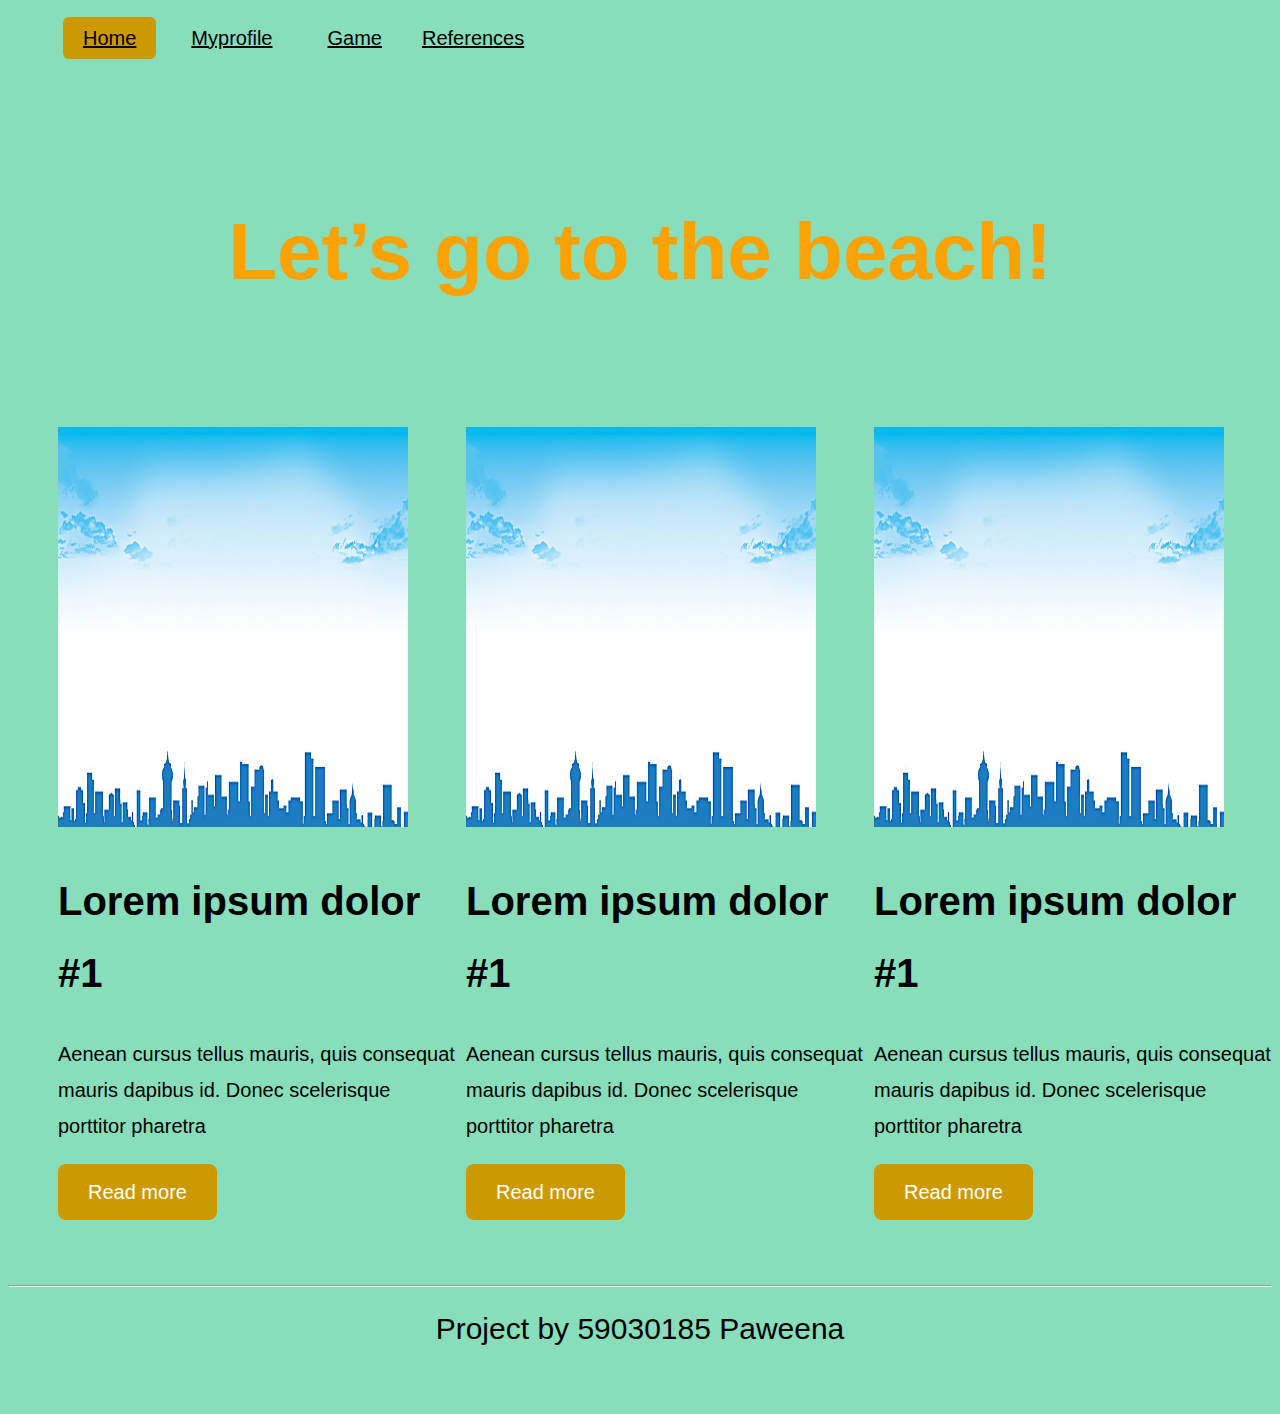
==== index.html @ 9bf545fe "btn" ====
<!DOCTYPE html> 
<html>
    <head>
        <meta charset="UTF-8">
        <meta name="viewport" content="width=device-width, initial-scale=1">
        <title>Welcome to my web</title>
        <link rel="stylesheet" href="Css/style.css">
        
    </head>
    <body>
        <nav class="navbar tm-main-nav">
            <div class="collapse navbar-toggleable-sm" id="tmNavbar">
                <ul class="nav navbar-nav">
                    <li class="nav-item active">
                        <a href="index.html" class="nav-link">Home</a>
                    </li>
                    <li class="nav-item">
                        <a href="myprofile.html" class="nav-link">Myprofile</a>
                    </li>
                        <li class="nav-item">
                    <a href="game.html" class="nav-link">Game</a>
                        </li>
                    <a href="References.html" class="nav-link">References</a>
                    </li>
                </ul>                        
            </div>
        </nav>
        <header>
            <h1>
                Let’s go to the beach! 
            </h1>
                    
        </header>
        <main class="table">
            <div class="box">
                
                <div class="img">
                    <img src="img/1.jpg" alt="">
                </div>
                <div class="text">
                    <h1>Lorem ipsum dolor #1</h1>
                    <p>Aenean cursus tellus mauris, quis consequat mauris dapibus id. Donec scelerisque porttitor pharetra</p>
                </div>
                <div class="btn">
                    <a href=""><span>Read more</span></a>
                </div>
            </div>
            <div class="box">
                <div class="img">
                    <img src="img/1.jpg" alt="">
                </div>
                <div class="text">
                    <h1>Lorem ipsum dolor #1</h1>
                    <p>Aenean cursus tellus mauris, quis consequat mauris dapibus id. Donec scelerisque porttitor pharetra</p>
                </div>
                <div class="btn">
                    <a href=""><span>Read more</span></a>
                </div>
            </div>
            <div class="box">
                <div class="img">
                    <img src="img/1.jpg" alt="">
                </div>
                <div class="text">
                    <h1>Lorem ipsum dolor #1</h1>
                    <p>Aenean cursus tellus mauris, quis consequat mauris dapibus id. Donec scelerisque porttitor pharetra</p>
                </div>
                <div class="btn">
                    <a href=""><span>Read more</span></a>
                </div>
            </div>
        </main>
        <footer>
            <hr>Project by 59030185 Paweena
        </footer>
    </body>
</html>
---- Css/style.css ----
li {
    list-style: none;
    float: left;
    padding-left: 15px;

}

#miku {
    width: 400px;
    height: 300px;
}

footer {
    padding: 50px 0px;
    font-size: 1.5em;
    text-align: center;
}
body{
    background-color : #88DDBB ;
    font-family: "Roboto", Arial, serif;
    line-height: 1.8;
    font-size: 20px;
    font-weight: 300;
}
header{
    color: #FAA202;
    font-weight: bold;
    font-size: 40px;
    padding: 50px 20px;
    text-align: center;
    background-image: url(https://wordpress-network.prod.aws.skyscnr.com/wp-content/uploads/2018/05/maldives-beach-sea-resort-heroimage.jpg?w=1000&h=312&crop=1);
    
}

.table{
    display: grid;
    grid-template-columns: 1fr 1fr 1fr;
    grid-gap: 10px;
    margin: 0px 0px 0px 50px;
}
.table .box img
{
    width: 350px;
    height: 400px;
}
.table .box .btn a span
{
    color: white;
	background-color: #cc9900;
	border: none;
	border-radius: 8px;
	display: inline-block;
	padding: 10px 30px;
}
@media only screen and (width : 800px)
{
    .table{
        
        grid-template-columns: 1fr 1fr;
    }
}
@media only screen and (width : 500px)
{
    .table{
        
        grid-template-columns: 1fr;
    }
}

.nav-item.active .nav-link,
.nav-link:hover,
.nav-link:focus {
    background-color: #cc9900;
}
.navbar-nav .nav-link {
	border-radius: 6px;
	color: black ;
    padding: 10px 20px;
}
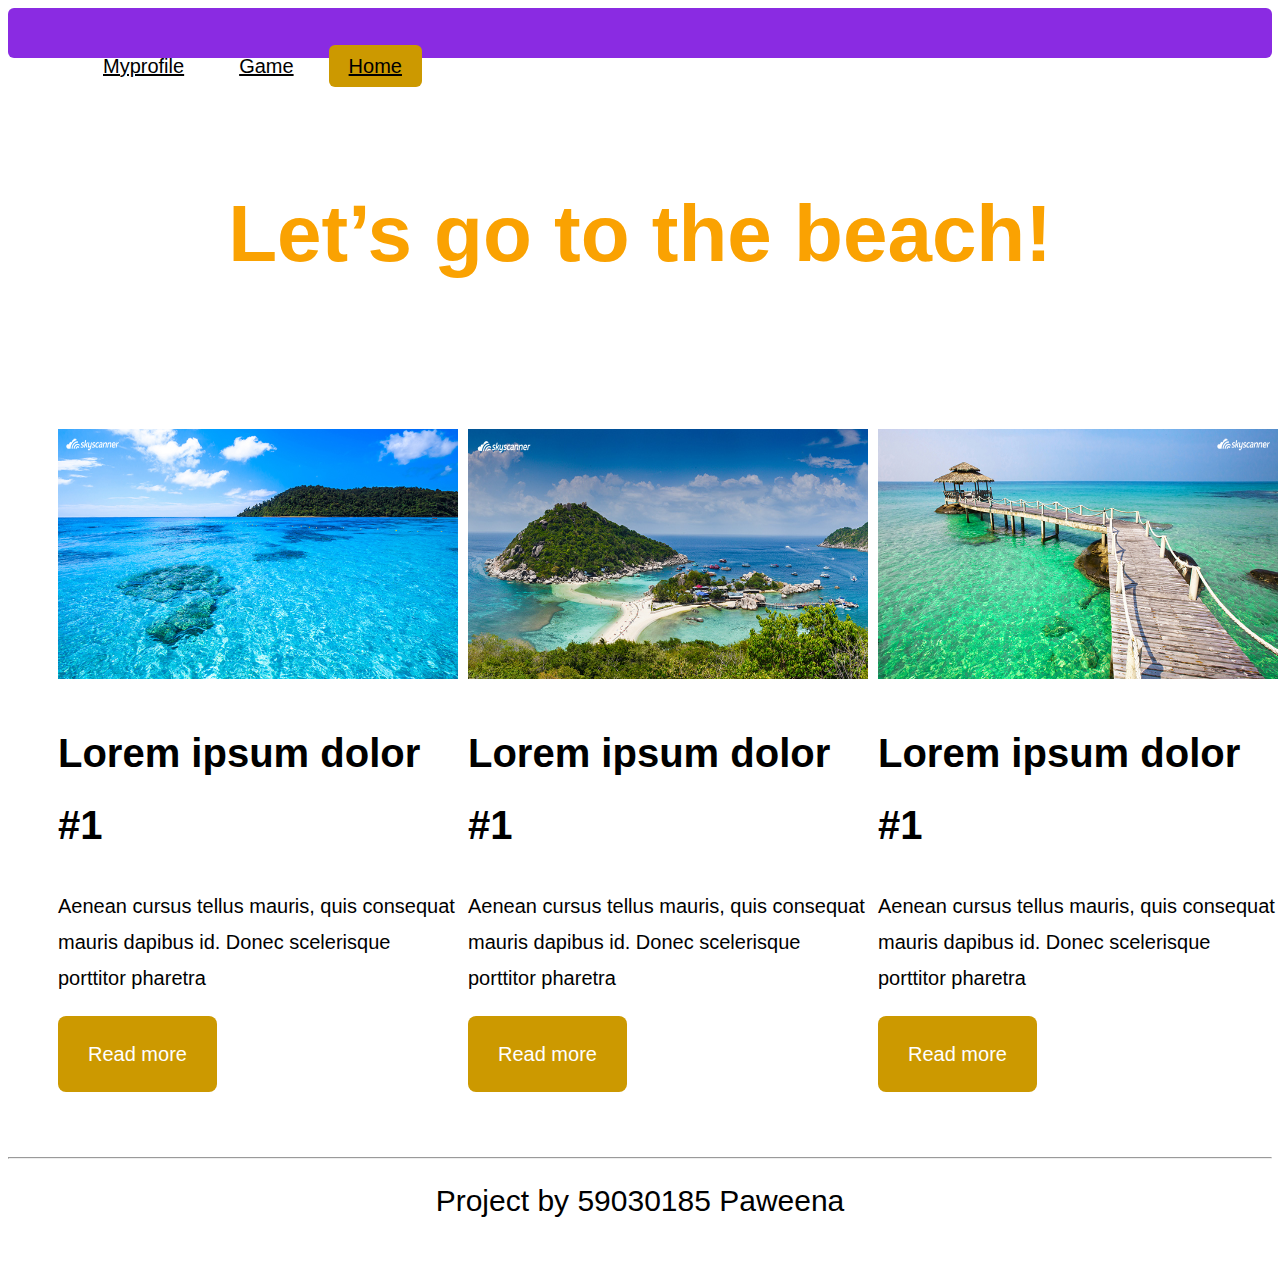
==== commit f8b22631: "tesseeeeeeeeeee" ====
--- a/index.html
+++ b/index.html
@@ -11,17 +11,16 @@
         <nav class="navbar tm-main-nav">
             <div class="collapse navbar-toggleable-sm" id="tmNavbar">
                 <ul class="nav navbar-nav">
-                    <li class="nav-item active">
-                        <a href="index.html" class="nav-link">Home</a>
-                    </li>
                     <li class="nav-item">
                         <a href="myprofile.html" class="nav-link">Myprofile</a>
                     </li>
                         <li class="nav-item">
                     <a href="game.html" class="nav-link">Game</a>
+                    </li>
+                    
+                    <li class="nav-item active">
+                            <a href="index.html" class="nav-link">Home</a>
                         </li>
-                    <a href="References.html" class="nav-link">References</a>
-                    </li>
                 </ul>                        
             </div>
         </nav>
@@ -35,7 +34,7 @@
             <div class="box">
                 
                 <div class="img">
-                    <img src="img/1.jpg" alt="">
+                    <img src="img/thailand-krabi-rok-island-gettyimages-508411800-news.jpg" alt="">
                 </div>
                 <div class="text">
                     <h1>Lorem ipsum dolor #1</h1>
@@ -47,7 +46,7 @@
             </div>
             <div class="box">
                 <div class="img">
-                    <img src="img/1.jpg" alt="">
+                    <img src="img/thailand-suratthani-nangyuan-island-gettyimages-475289310-news.jpg" alt="">
                 </div>
                 <div class="text">
                     <h1>Lorem ipsum dolor #1</h1>
@@ -59,7 +58,7 @@
             </div>
             <div class="box">
                 <div class="img">
-                    <img src="img/1.jpg" alt="">
+                    <img src="img/thailand-trat-kood-island-gettyimages-478927167-news.jpg" alt="">
                 </div>
                 <div class="text">
                     <h1>Lorem ipsum dolor #1</h1>
--- a/Css/style.css
+++ b/Css/style.css
@@ -3,7 +3,7 @@
     list-style: none;
     float: left;
     padding-left: 15px;
-
+z
 }
 
 #miku {
@@ -17,7 +17,7 @@
     text-align: center;
 }
 body{
-    background-color : #88DDBB ;
+    background-color :white ;
     font-family: "Roboto", Arial, serif;
     line-height: 1.8;
     font-size: 20px;
@@ -27,9 +27,9 @@
     color: #FAA202;
     font-weight: bold;
     font-size: 40px;
-    padding: 50px 20px;
+    padding: 50px 50px 50px;
     text-align: center;
-    background-image: url(https://wordpress-network.prod.aws.skyscnr.com/wp-content/uploads/2018/05/maldives-beach-sea-resort-heroimage.jpg?w=1000&h=312&crop=1);
+    background-image: url(http://เที่ยวกัน.com/wp-content/uploads/2016/08/ep10-01-1024x585.jpg);
     
 }
 
@@ -37,12 +37,12 @@
     display: grid;
     grid-template-columns: 1fr 1fr 1fr;
     grid-gap: 10px;
-    margin: 0px 0px 0px 50px;
+    margin: 20px 0px 0px 50px;
 }
 .table .box img
 {
-    width: 350px;
-    height: 400px;
+    width: 400px;
+    height: 250px;
 }
 .table .box .btn a span
 {
@@ -51,7 +51,7 @@
 	border: none;
 	border-radius: 8px;
 	display: inline-block;
-	padding: 10px 30px;
+	padding: 20px 30px;
 }
 @media only screen and (width : 800px)
 {
@@ -78,3 +78,8 @@
 	color: black ;
     padding: 10px 20px;
 }
+#tmNavbar {
+    background:blueviolet; 
+    border-radius: 6px;
+    padding: 20px 20px 10px 20px;
+}
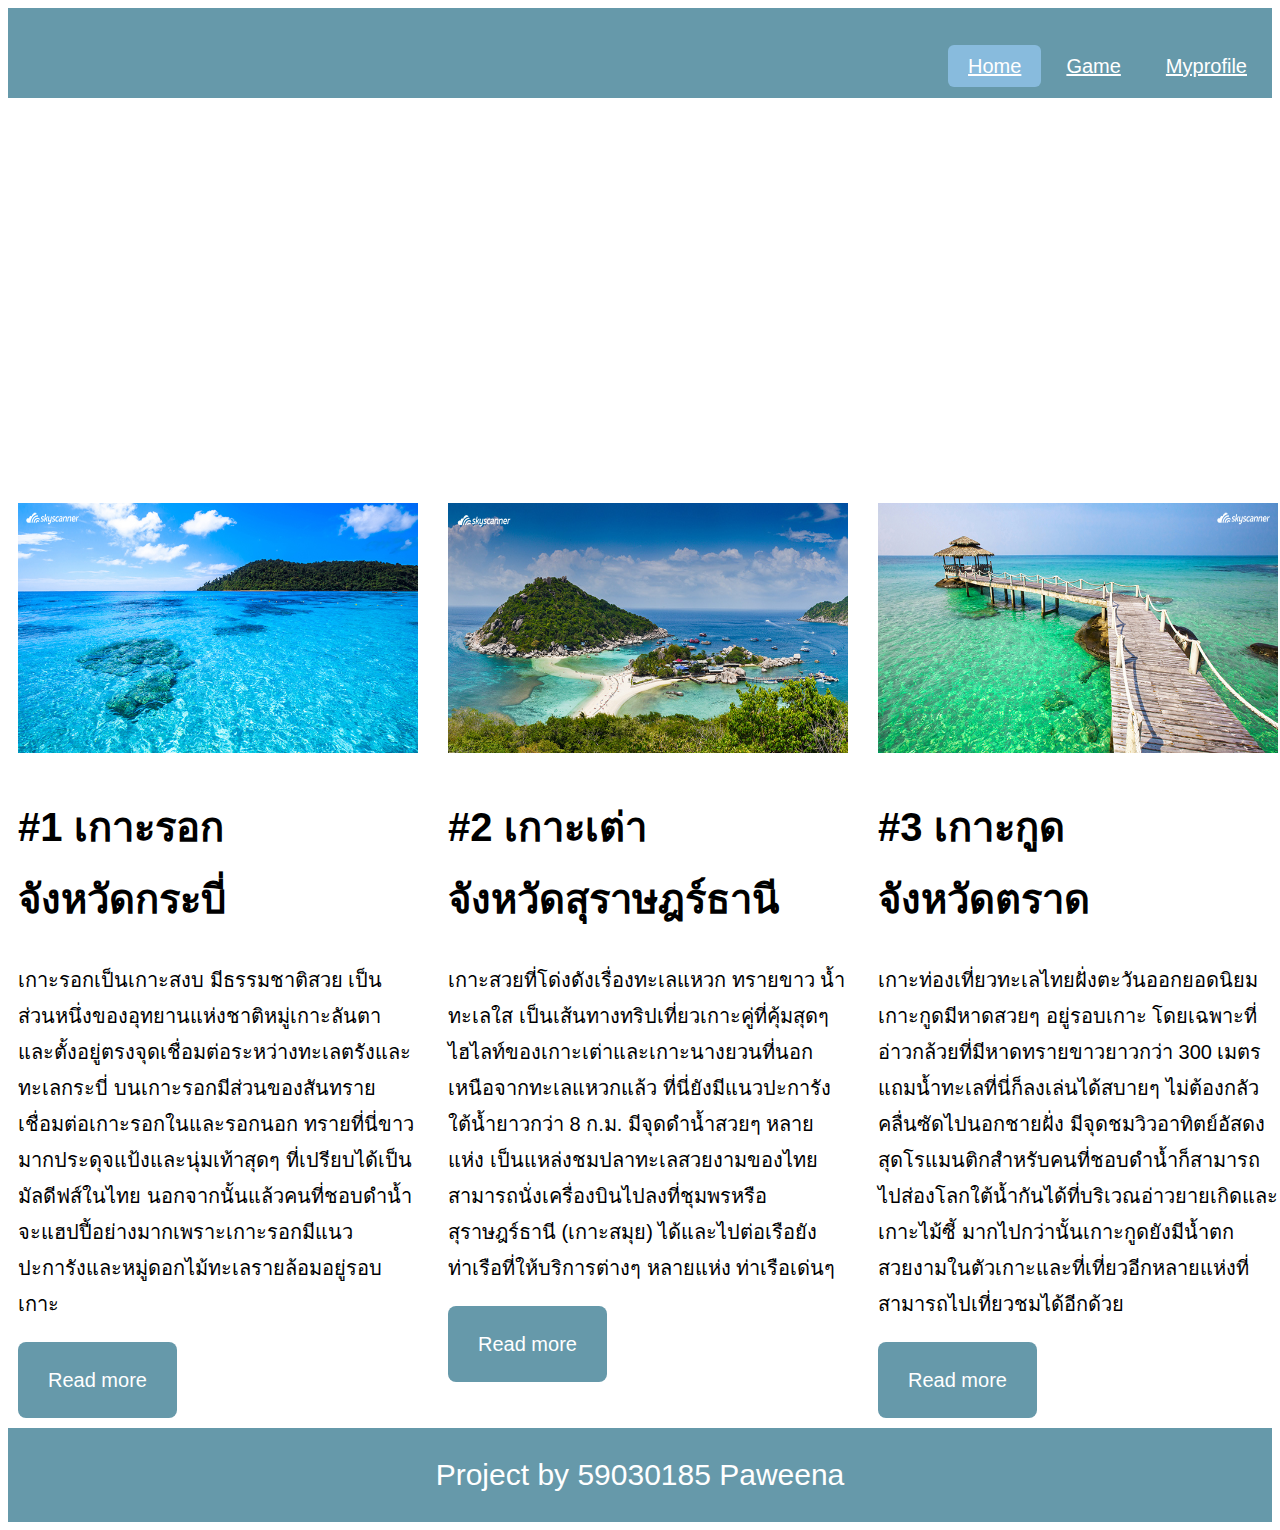
==== commit 79d7d062: "home" ====
--- a/index.html
+++ b/index.html
@@ -2,10 +2,9 @@
 <html>
     <head>
         <meta charset="UTF-8">
-        <meta name="viewport" content="width=device-width, initial-scale=1">
+        <meta name="viewport" content="width=device-width, initial-scale=1.0">
         <title>Welcome to my web</title>
         <link rel="stylesheet" href="Css/style.css">
-        
     </head>
     <body>
         <nav class="navbar tm-main-nav">
@@ -17,7 +16,6 @@
                         <li class="nav-item">
                     <a href="game.html" class="nav-link">Game</a>
                     </li>
-                    
                     <li class="nav-item active">
                             <a href="index.html" class="nav-link">Home</a>
                         </li>
@@ -27,18 +25,16 @@
         <header>
             <h1>
                 Let’s go to the beach! 
-            </h1>
-                    
+            </h1>         
         </header>
         <main class="table">
             <div class="box">
-                
                 <div class="img">
                     <img src="img/thailand-krabi-rok-island-gettyimages-508411800-news.jpg" alt="">
                 </div>
                 <div class="text">
-                    <h1>Lorem ipsum dolor #1</h1>
-                    <p>Aenean cursus tellus mauris, quis consequat mauris dapibus id. Donec scelerisque porttitor pharetra</p>
+                    <h1>#1 เกาะรอก <br>จังหวัดกระบี่</h1>
+                    <p>เกาะรอกเป็นเกาะสงบ มีธรรมชาติสวย เป็นส่วนหนึ่งของอุทยานแห่งชาติหมู่เกาะลันตา และตั้งอยู่ตรงจุดเชื่อมต่อระหว่างทะเลตรังและทะเลกระบี่ บนเกาะรอกมีส่วนของสันทรายเชื่อมต่อเกาะรอกในและรอกนอก ทรายที่นี่ขาวมากประดุจแป้งและนุ่มเท้าสุดๆ ที่เปรียบได้เป็นมัลดีฟส์ในไทย นอกจากนั้นแล้วคนที่ชอบดำน้ำจะแฮปปี้อย่างมากเพราะเกาะรอกมีแนวปะการังและหมู่ดอกไม้ทะเลรายล้อมอยู่รอบเกาะ</p>
                 </div>
                 <div class="btn">
                     <a href=""><span>Read more</span></a>
@@ -49,8 +45,8 @@
                     <img src="img/thailand-suratthani-nangyuan-island-gettyimages-475289310-news.jpg" alt="">
                 </div>
                 <div class="text">
-                    <h1>Lorem ipsum dolor #1</h1>
-                    <p>Aenean cursus tellus mauris, quis consequat mauris dapibus id. Donec scelerisque porttitor pharetra</p>
+                    <h1>#2 เกาะเต่า <br>จังหวัดสุราษฎร์ธานี </h1>
+                    <p>เกาะสวยที่โด่งดังเรื่องทะเลแหวก ทรายขาว น้ำทะเลใส เป็นเส้นทางทริปเที่ยวเกาะคู่ที่คุ้มสุดๆ ไฮไลท์ของเกาะเต่าและเกาะนางยวนที่นอกเหนือจากทะเลแหวกแล้ว ที่นี่ยังมีแนวปะการังใต้น้ำยาวกว่า 8 ก.ม. มีจุดดำน้ำสวยๆ หลายแห่ง เป็นแหล่งชมปลาทะเลสวยงามของไทย สามารถนั่งเครื่องบินไปลงที่ชุมพรหรือสุราษฎร์ธานี (เกาะสมุย) ได้และไปต่อเรือยังท่าเรือที่ให้บริการต่างๆ หลายแห่ง ท่าเรือเด่นๆ</p>
                 </div>
                 <div class="btn">
                     <a href=""><span>Read more</span></a>
@@ -61,8 +57,8 @@
                     <img src="img/thailand-trat-kood-island-gettyimages-478927167-news.jpg" alt="">
                 </div>
                 <div class="text">
-                    <h1>Lorem ipsum dolor #1</h1>
-                    <p>Aenean cursus tellus mauris, quis consequat mauris dapibus id. Donec scelerisque porttitor pharetra</p>
+                    <h1>#3 เกาะกูด<br>จังหวัดตราด</h1>
+                    <p>เกาะท่องเที่ยวทะเลไทยฝั่งตะวันออกยอดนิยม เกาะกูดมีหาดสวยๆ อยู่รอบเกาะ โดยเฉพาะที่อ่าวกล้วยที่มีหาดทรายขาวยาวกว่า 300 เมตร แถมน้ำทะเลที่นี่ก็ลงเล่นได้สบายๆ ไม่ต้องกลัวคลื่นซัดไปนอกชายฝั่ง มีจุดชมวิวอาทิตย์อัสดงสุดโรแมนติกสำหรับคนที่ชอบดำน้ำก็สามารถไปส่องโลกใต้น้ำกันได้ที่บริเวณอ่าวยายเกิดและเกาะไม้ซี้ มากไปกว่านั้นเกาะกูดยังมีน้ำตกสวยงามในตัวเกาะและที่เที่ยวอีกหลายแห่งที่สามารถไปเที่ยวชมได้อีกด้วย</p>
                 </div>
                 <div class="btn">
                     <a href=""><span>Read more</span></a>
@@ -70,7 +66,7 @@
             </div>
         </main>
         <footer>
-            <hr>Project by 59030185 Paweena
+            Project by 59030185 Paweena
         </footer>
     </body>
 </html>--- a/Css/style.css
+++ b/Css/style.css
@@ -1,9 +1,16 @@
 
+body{
+    background-color :white ;
+    font-family: "Roboto", Arial, serif;
+    line-height: 1.8;
+    font-size: 20px;
+    font-weight: 300;
+}
 li {
     list-style: none;
-    float: left;
-    padding-left: 15px;
-z
+    float: right;
+    padding-right:5px;
+
 }
 
 #miku {
@@ -12,19 +19,15 @@
 }
 
 footer {
-    padding: 50px 0px;
+    padding: 20px 0px;
     font-size: 1.5em;
     text-align: center;
+    color: white; 
+    background-color:#6699AA; 
 }
-body{
-    background-color :white ;
-    font-family: "Roboto", Arial, serif;
-    line-height: 1.8;
-    font-size: 20px;
-    font-weight: 300;
-}
+
 header{
-    color: #FAA202;
+    color:white;
     font-weight: bold;
     font-size: 40px;
     padding: 50px 50px 50px;
@@ -32,12 +35,14 @@
     background-image: url(http://เที่ยวกัน.com/wp-content/uploads/2016/08/ep10-01-1024x585.jpg);
     
 }
-
+header h1
+{
+    border: 2px solid white;
+}
 .table{
     display: grid;
-    grid-template-columns: 1fr 1fr 1fr;
     grid-gap: 10px;
-    margin: 20px 0px 0px 50px;
+    margin: 20px 0px 0px 0px;
 }
 .table .box img
 {
@@ -47,20 +52,28 @@
 .table .box .btn a span
 {
     color: white;
-	background-color: #cc9900;
+	background-color: #6699AA;
 	border: none;
 	border-radius: 8px;
 	display: inline-block;
 	padding: 20px 30px;
 }
-@media only screen and (width : 800px)
+
+@media screen and (min-width : 00px)
+{
+    .table{
+        
+        grid-template-columns: 1fr 1fr 1fr;
+    }
+}
+@media screen and (max-width : 1000px)
 {
     .table{
         
         grid-template-columns: 1fr 1fr;
     }
 }
-@media only screen and (width : 500px)
+@media screen and (max-width : 500px)
 {
     .table{
         
@@ -71,15 +84,23 @@
 .nav-item.active .nav-link,
 .nav-link:hover,
 .nav-link:focus {
-    background-color: #cc9900;
+    background-color:#88BBDD;
 }
 .navbar-nav .nav-link {
 	border-radius: 6px;
-	color: black ;
+	color: white ;
     padding: 10px 20px;
 }
 #tmNavbar {
-    background:blueviolet; 
-    border-radius: 6px;
-    padding: 20px 20px 10px 20px;
+    background-image:url(//https://media0.giphy.com/media/icHYcFh2VbAMo/giphy.gif) ;
+    background-color:#6699AA; 
+    padding: 20px 0px 50px 0px;
+    margin: 0px 0px 20px 0px;
+    
 }
+
+.box {
+    margin: 10px;
+}
+
+
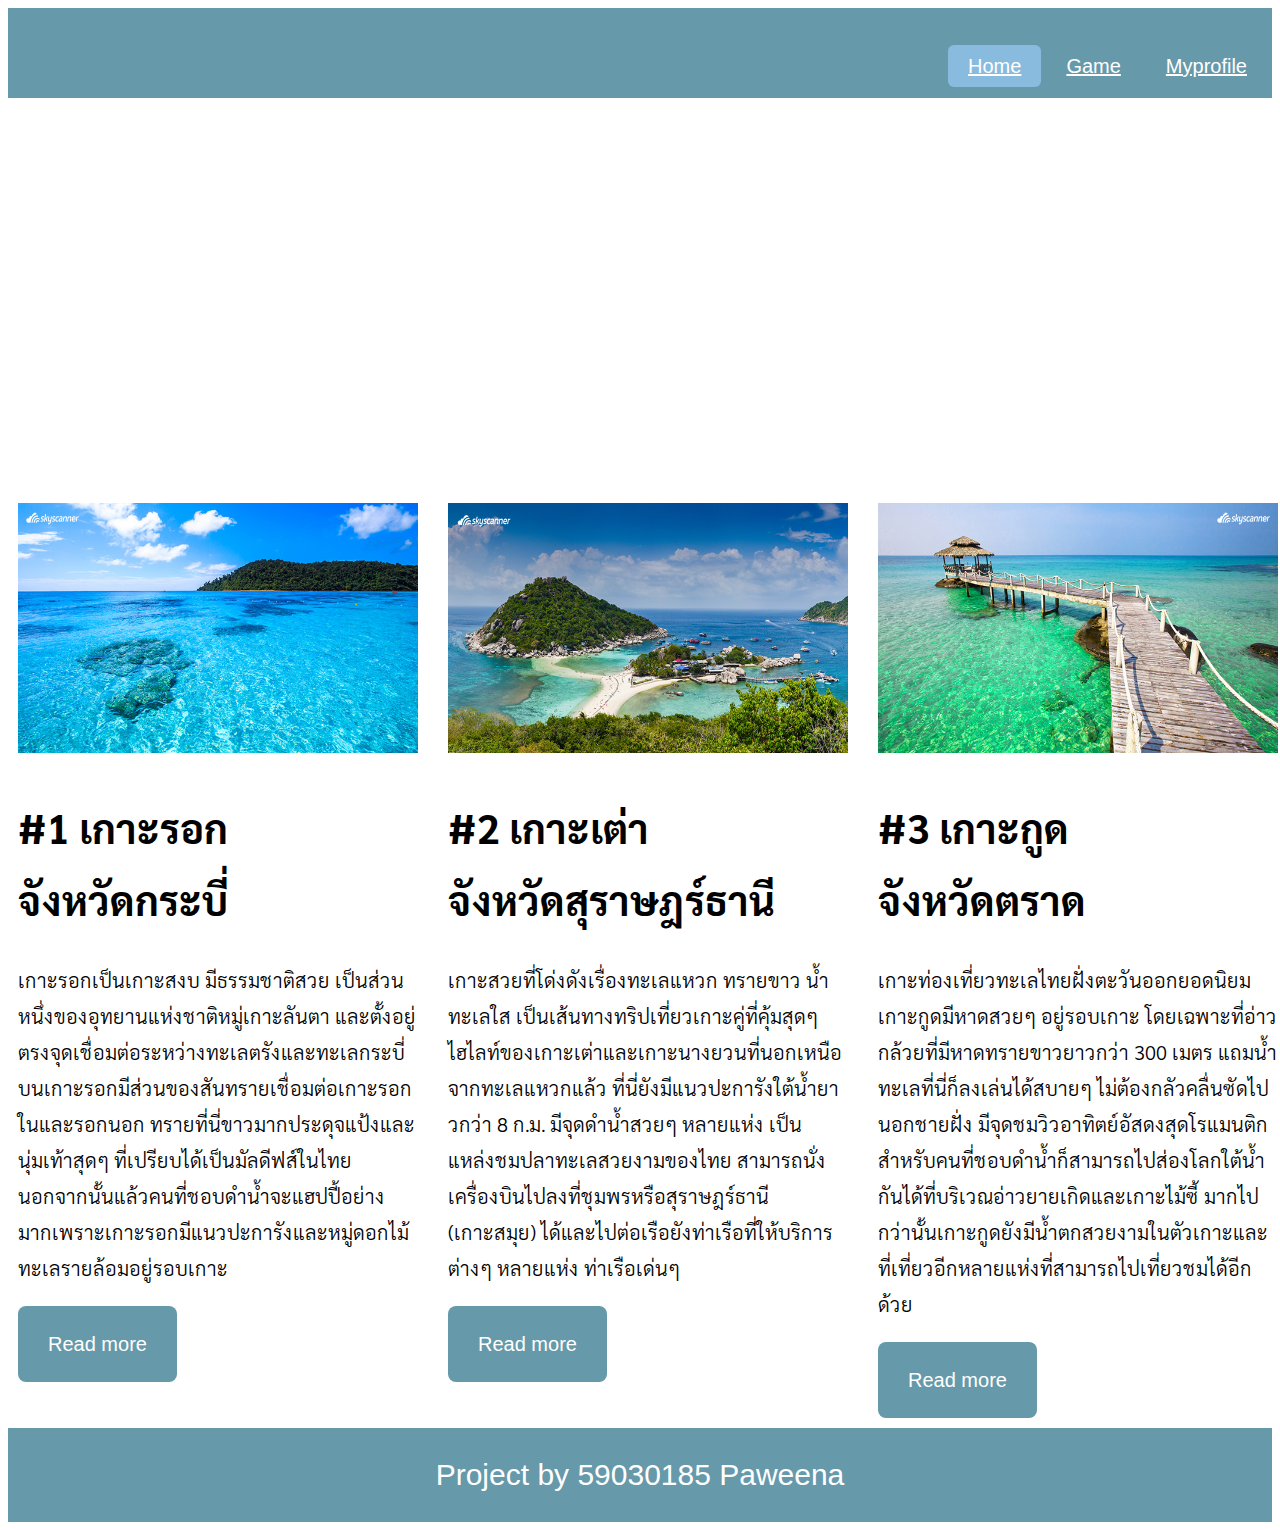
==== commit ecbfd72e: "web" ====
--- a/index.html
+++ b/index.html
@@ -5,6 +5,7 @@
         <meta name="viewport" content="width=device-width, initial-scale=1.0">
         <title>Welcome to my web</title>
         <link rel="stylesheet" href="Css/style.css">
+        <link href="https://fonts.googleapis.com/css?family=Mali|Sarabun|Sriracha&display=swap" rel="stylesheet"> 
     </head>
     <body>
         <nav class="navbar tm-main-nav">
--- a/Css/style.css
+++ b/Css/style.css
@@ -102,5 +102,11 @@
 .box {
     margin: 10px;
 }
+.text{
+    font-family: 'Mali', cursive;
+    font-family: 'Sriracha', cursive;
+    font-family: 'Sarabun', sans-serif;
+}
 
 
+
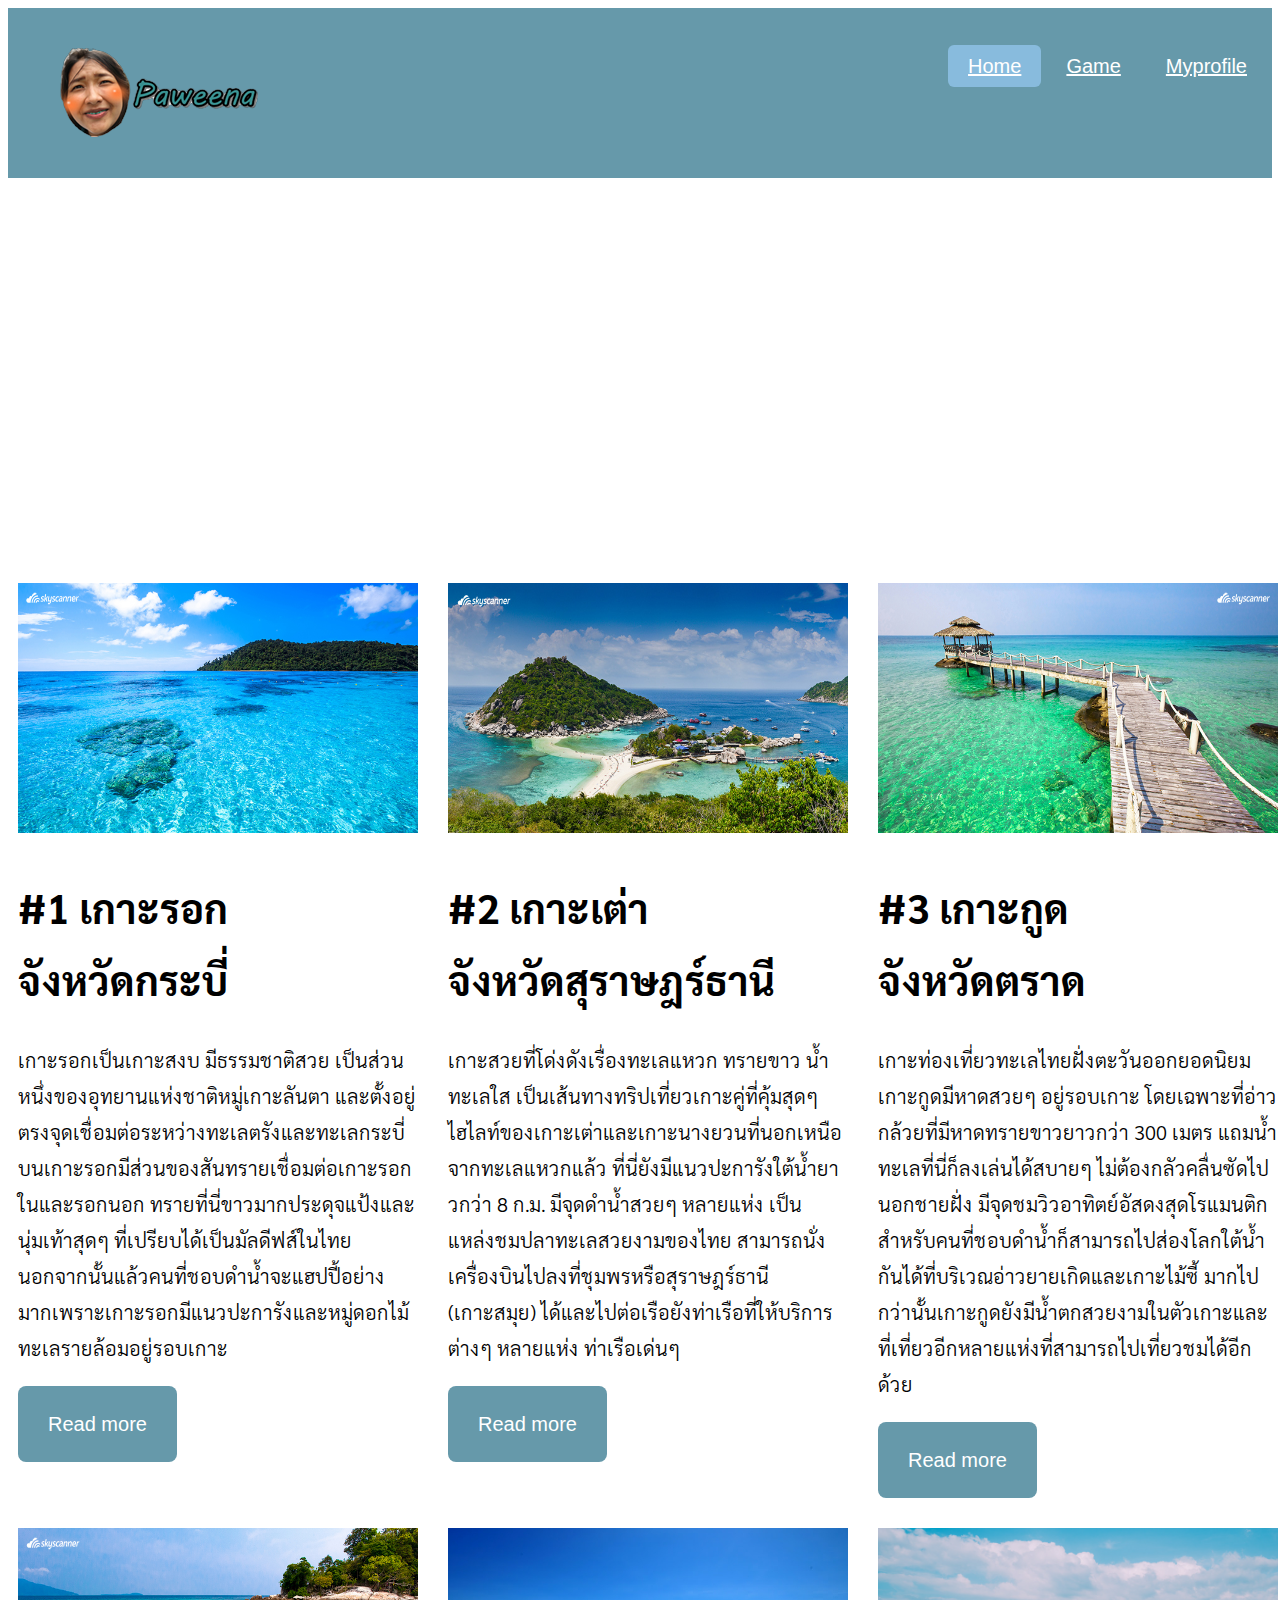
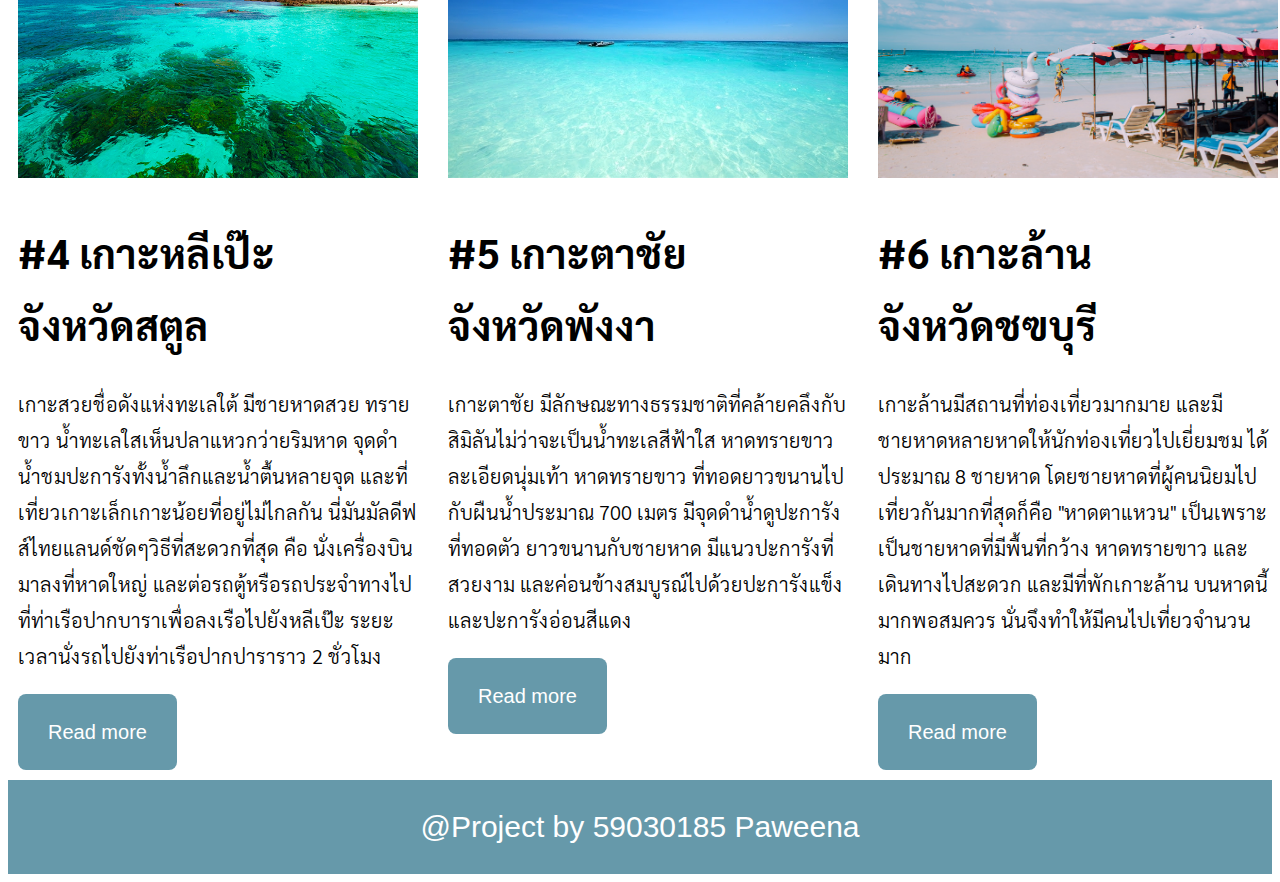
==== commit 5f402e9d: "test80%" ====
--- a/index.html
+++ b/index.html
@@ -8,18 +8,19 @@
         <link href="https://fonts.googleapis.com/css?family=Mali|Sarabun|Sriracha&display=swap" rel="stylesheet"> 
     </head>
     <body>
-        <nav class="navbar tm-main-nav">
-            <div class="collapse navbar-toggleable-sm" id="tmNavbar">
-                <ul class="nav navbar-nav">
+        <nav > 
+            <div id="tmNavbar">
+                <ul class="nav navbar-nav">  
+                    <img src="img/lago.png" alt="" >
+                        <li class="nav-item">
+                        <a href="myprofile.html" class="nav-link">Myprofile</a>
+                       </li>
                     <li class="nav-item">
-                        <a href="myprofile.html" class="nav-link">Myprofile</a>
-                    </li>
-                        <li class="nav-item">
-                    <a href="game.html" class="nav-link">Game</a>
+                        <a href="game.html" class="nav-link">Game</a>
                     </li>
                     <li class="nav-item active">
-                            <a href="index.html" class="nav-link">Home</a>
-                        </li>
+                        <a href="index.html" class="nav-link">Home</a>
+                    </li>
                 </ul>                        
             </div>
         </nav>
@@ -38,7 +39,7 @@
                     <p>เกาะรอกเป็นเกาะสงบ มีธรรมชาติสวย เป็นส่วนหนึ่งของอุทยานแห่งชาติหมู่เกาะลันตา และตั้งอยู่ตรงจุดเชื่อมต่อระหว่างทะเลตรังและทะเลกระบี่ บนเกาะรอกมีส่วนของสันทรายเชื่อมต่อเกาะรอกในและรอกนอก ทรายที่นี่ขาวมากประดุจแป้งและนุ่มเท้าสุดๆ ที่เปรียบได้เป็นมัลดีฟส์ในไทย นอกจากนั้นแล้วคนที่ชอบดำน้ำจะแฮปปี้อย่างมากเพราะเกาะรอกมีแนวปะการังและหมู่ดอกไม้ทะเลรายล้อมอยู่รอบเกาะ</p>
                 </div>
                 <div class="btn">
-                    <a href=""><span>Read more</span></a>
+                    <a href="https://travel.kapook.com/view138408.html"><span>Read more</span></a>
                 </div>
             </div>
             <div class="box">
@@ -50,7 +51,7 @@
                     <p>เกาะสวยที่โด่งดังเรื่องทะเลแหวก ทรายขาว น้ำทะเลใส เป็นเส้นทางทริปเที่ยวเกาะคู่ที่คุ้มสุดๆ ไฮไลท์ของเกาะเต่าและเกาะนางยวนที่นอกเหนือจากทะเลแหวกแล้ว ที่นี่ยังมีแนวปะการังใต้น้ำยาวกว่า 8 ก.ม. มีจุดดำน้ำสวยๆ หลายแห่ง เป็นแหล่งชมปลาทะเลสวยงามของไทย สามารถนั่งเครื่องบินไปลงที่ชุมพรหรือสุราษฎร์ธานี (เกาะสมุย) ได้และไปต่อเรือยังท่าเรือที่ให้บริการต่างๆ หลายแห่ง ท่าเรือเด่นๆ</p>
                 </div>
                 <div class="btn">
-                    <a href=""><span>Read more</span></a>
+                    <a href="https://travel.kapook.com/view640.html"><span>Read more</span></a>
                 </div>
             </div>
             <div class="box">
@@ -62,12 +63,48 @@
                     <p>เกาะท่องเที่ยวทะเลไทยฝั่งตะวันออกยอดนิยม เกาะกูดมีหาดสวยๆ อยู่รอบเกาะ โดยเฉพาะที่อ่าวกล้วยที่มีหาดทรายขาวยาวกว่า 300 เมตร แถมน้ำทะเลที่นี่ก็ลงเล่นได้สบายๆ ไม่ต้องกลัวคลื่นซัดไปนอกชายฝั่ง มีจุดชมวิวอาทิตย์อัสดงสุดโรแมนติกสำหรับคนที่ชอบดำน้ำก็สามารถไปส่องโลกใต้น้ำกันได้ที่บริเวณอ่าวยายเกิดและเกาะไม้ซี้ มากไปกว่านั้นเกาะกูดยังมีน้ำตกสวยงามในตัวเกาะและที่เที่ยวอีกหลายแห่งที่สามารถไปเที่ยวชมได้อีกด้วย</p>
                 </div>
                 <div class="btn">
-                    <a href=""><span>Read more</span></a>
+                    <a href="https://travel.kapook.com/view190438.html"><span>Read more</span></a>
+                </div> 
+            </div>
+            <div class="box">
+                <div class="img">
+                    <img src="img/หลี.jpg" alt="">
                 </div>
+                <div class="text">
+                    <h1>#4 เกาะหลีเป๊ะ <br>จังหวัดสตูล</h1>
+                    <p>เกาะสวยชื่อดังแห่งทะเลใต้ มีชายหาดสวย ทรายขาว น้ำทะเลใสเห็นปลาแหวกว่ายริมหาด จุดดำน้ำชมปะการังทั้งน้ำลึกและน้ำตื้นหลายจุด และที่เที่ยวเกาะเล็กเกาะน้อยที่อยู่ไม่ไกลกัน นี่มันมัลดีฟส์ไทยแลนด์ชัดๆวิธีที่สะดวกที่สุด คือ นั่งเครื่องบินมาลงที่หาดใหญ่ และต่อรถตู้หรือรถประจำทางไปที่ท่าเรือปากบาราเพื่อลงเรือไปยังหลีเป๊ะ ระยะเวลานั่งรถไปยังท่าเรือปากปาราราว 2 ชั่วโมง  </p>
+                </div>
+                <div class="btn">
+                    <a href="https://travel.kapook.com/view621.html"><span>Read more</span></a>
+                </div>
+            </div>
+            <div class="box">
+                <div class="img">
+                    <img src="img/ตาชัย.jpg" alt="">
+                </div>
+                <div class="text">
+                    <h1>#5 เกาะตาชัย <br>จังหวัดพังงา </h1>
+                    <p>เกาะตาชัย มีลักษณะทางธรรมชาติที่คล้ายคลึงกับสิมิลันไม่ว่าจะเป็นน้ำทะเลสีฟ้าใส หาดทรายขาวละเอียดนุ่มเท้า หาดทรายขาว ที่ทอดยาวขนานไปกับผืนน้ำประมาณ 700 เมตร  มีจุดดำน้ำดูปะการัง ที่ทอดตัว ยาวขนานกับชายหาด มีแนวปะการังที่สวยงาม และค่อนข้างสมบูรณ์ไปด้วยปะการังแข็งและปะการังอ่อนสีแดง</p>
+                </div>
+                <div class="btn">
+                    <a href="https://travel.kapook.com/view21754.html"><span>Read more</span></a>
+                </div>
+            </div>
+            <div class="box">
+                <div class="img">
+                    <img src="img/ล้าน.jpg" alt="">
+                </div>
+                <div class="text">
+                    <h1>#6 เกาะล้าน<br>จังหวัดชฃบุรี</h1>
+                    <p>เกาะล้านมีสถานที่ท่องเที่ยวมากมาย และมีชายหาดหลายหาดให้นักท่องเที่ยวไปเยี่ยมชม  ได้ประมาณ 8 ชายหาด โดยชายหาดที่ผู้คนนิยมไปเที่ยวกันมากที่สุดก็คือ "หาดตาแหวน" เป็นเพราะเป็นชายหาดที่มีพื้นที่กว้าง หาดทรายขาว และเดินทางไปสะดวก และมีที่พักเกาะล้าน บนหาดนี้มากพอสมควร นั่นจึงทำให้มีคนไปเที่ยวจำนวนมาก </p>
+                </div>
+                <div class="btn">
+                    <a href="https://travel.kapook.com/view669.html"><span>Read more</span></a>
+                </div> 
             </div>
         </main>
         <footer>
-            Project by 59030185 Paweena
+            @Project by 59030185 Paweena
         </footer>
     </body>
 </html>--- a/Css/style.css
+++ b/Css/style.css
@@ -1,4 +1,3 @@
-
 body{
     background-color :white ;
     font-family: "Roboto", Arial, serif;
@@ -10,22 +9,15 @@
     list-style: none;
     float: right;
     padding-right:5px;
-
 }
-
-#miku {
-    width: 400px;
-    height: 300px;
-}
-
 footer {
+    background-image:url(https://media0.giphy.com/media/icHYcFh2VbAMo/giphy.gif) ;
     padding: 20px 0px;
     font-size: 1.5em;
     text-align: center;
     color: white; 
     background-color:#6699AA; 
 }
-
 header{
     color:white;
     font-weight: bold;
@@ -58,12 +50,11 @@
 	display: inline-block;
 	padding: 20px 30px;
 }
-
 @media screen and (min-width : 00px)
 {
     .table{
         
-        grid-template-columns: 1fr 1fr 1fr;
+        grid-template-columns: 1fr 1fr 1fr ;
     }
 }
 @media screen and (max-width : 1000px)
@@ -80,9 +71,7 @@
         grid-template-columns: 1fr;
     }
 }
-
 .nav-item.active .nav-link,
-.nav-link:hover,
 .nav-link:focus {
     background-color:#88BBDD;
 }
@@ -92,13 +81,11 @@
     padding: 10px 20px;
 }
 #tmNavbar {
-    background-image:url(//https://media0.giphy.com/media/icHYcFh2VbAMo/giphy.gif) ;
+    background-image:url(https://media0.giphy.com/media/icHYcFh2VbAMo/giphy.gif) ;
     background-color:#6699AA; 
-    padding: 20px 0px 50px 0px;
+    padding: 20px 0px 10px 0px;
     margin: 0px 0px 20px 0px;
-    
 }
-
 .box {
     margin: 10px;
 }
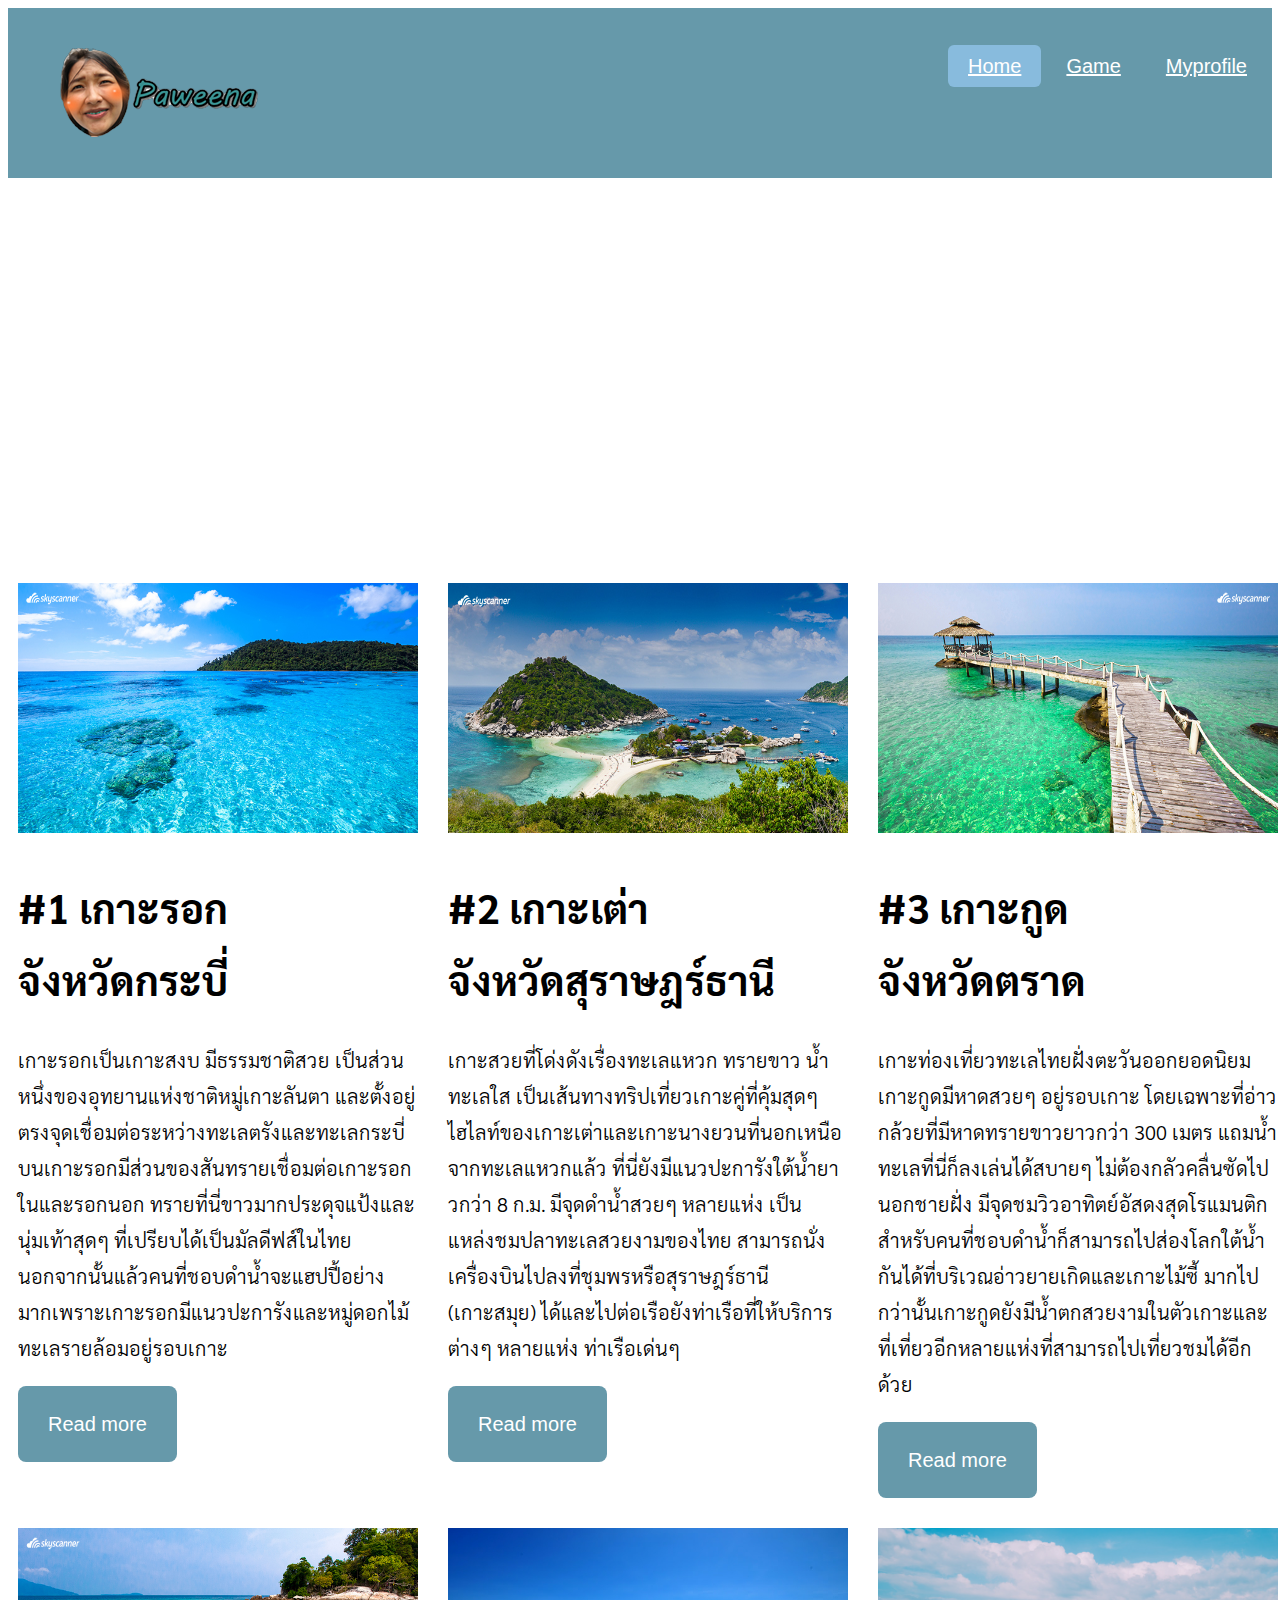
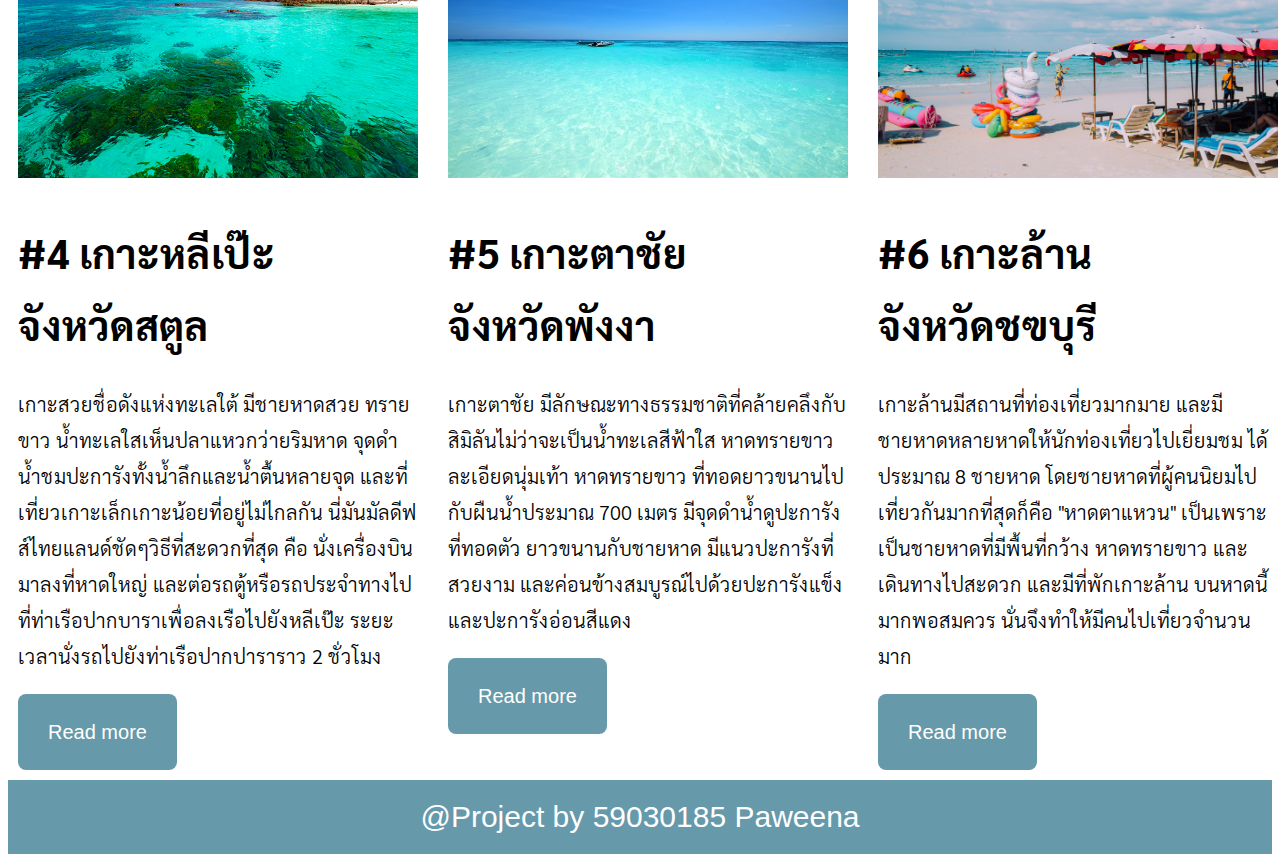
==== commit 5aabfd77: "100% v2" ====
--- a/index.html
+++ b/index.html
@@ -1,3 +1,4 @@
+<!--เป็นเว็บเกี่ยวกับแนะนำทะเลในประเทศไทย-->
 <!DOCTYPE html> 
 <html>
     <head>
@@ -13,12 +14,12 @@
                 <ul class="nav navbar-nav">  
                     <img src="img/lago.png" alt="" >
                         <li class="nav-item">
-                        <a href="myprofile.html" class="nav-link">Myprofile</a>
-                       </li>
-                    <li class="nav-item">
-                        <a href="game.html" class="nav-link">Game</a>
-                    </li>
-                    <li class="nav-item active">
+                            <a href="myprofile.html" class="nav-link">Myprofile</a>
+                        </li>
+                        <li class="nav-item">
+                            <a href="game.html" class="nav-link">Game</a>
+                        </li>
+                        <li class="nav-item active">
                         <a href="index.html" class="nav-link">Home</a>
                     </li>
                 </ul>                        
@@ -107,4 +108,5 @@
             @Project by 59030185 Paweena
         </footer>
     </body>
-</html>+</html>
+
--- a/Css/style.css
+++ b/Css/style.css
@@ -12,7 +12,7 @@
 }
 footer {
     background-image:url(https://media0.giphy.com/media/icHYcFh2VbAMo/giphy.gif) ;
-    padding: 20px 0px;
+    padding: 10px 0px;
     font-size: 1.5em;
     text-align: center;
     color: white; 
@@ -36,11 +36,13 @@
     grid-gap: 10px;
     margin: 20px 0px 0px 0px;
 }
+/*เป็นการกำหนดขนาดรูป*/
 .table .box img
 {
     width: 400px;
     height: 250px;
 }
+/*เป็นการกำหนดปุ่ม*/
 .table .box .btn a span
 {
     color: white;
@@ -50,7 +52,8 @@
 	display: inline-block;
 	padding: 20px 30px;
 }
-@media screen and (min-width : 00px)
+/*เป็นการกำหนด responsive design*/
+@media screen and (min-width : 500px)
 {
     .table{
         
@@ -71,6 +74,7 @@
         grid-template-columns: 1fr;
     }
 }
+/*เป็นการกำหนดสีพื้นหลัง */
 .nav-item.active .nav-link,
 .nav-link:focus {
     background-color:#88BBDD;
@@ -81,7 +85,7 @@
     padding: 10px 20px;
 }
 #tmNavbar {
-    background-image:url(https://media0.giphy.com/media/icHYcFh2VbAMo/giphy.gif) ;
+    background-image:url(https://media0.giphy.com/media/icHYcFh2VbAMo/giphy.gif);
     background-color:#6699AA; 
     padding: 20px 0px 10px 0px;
     margin: 0px 0px 20px 0px;
